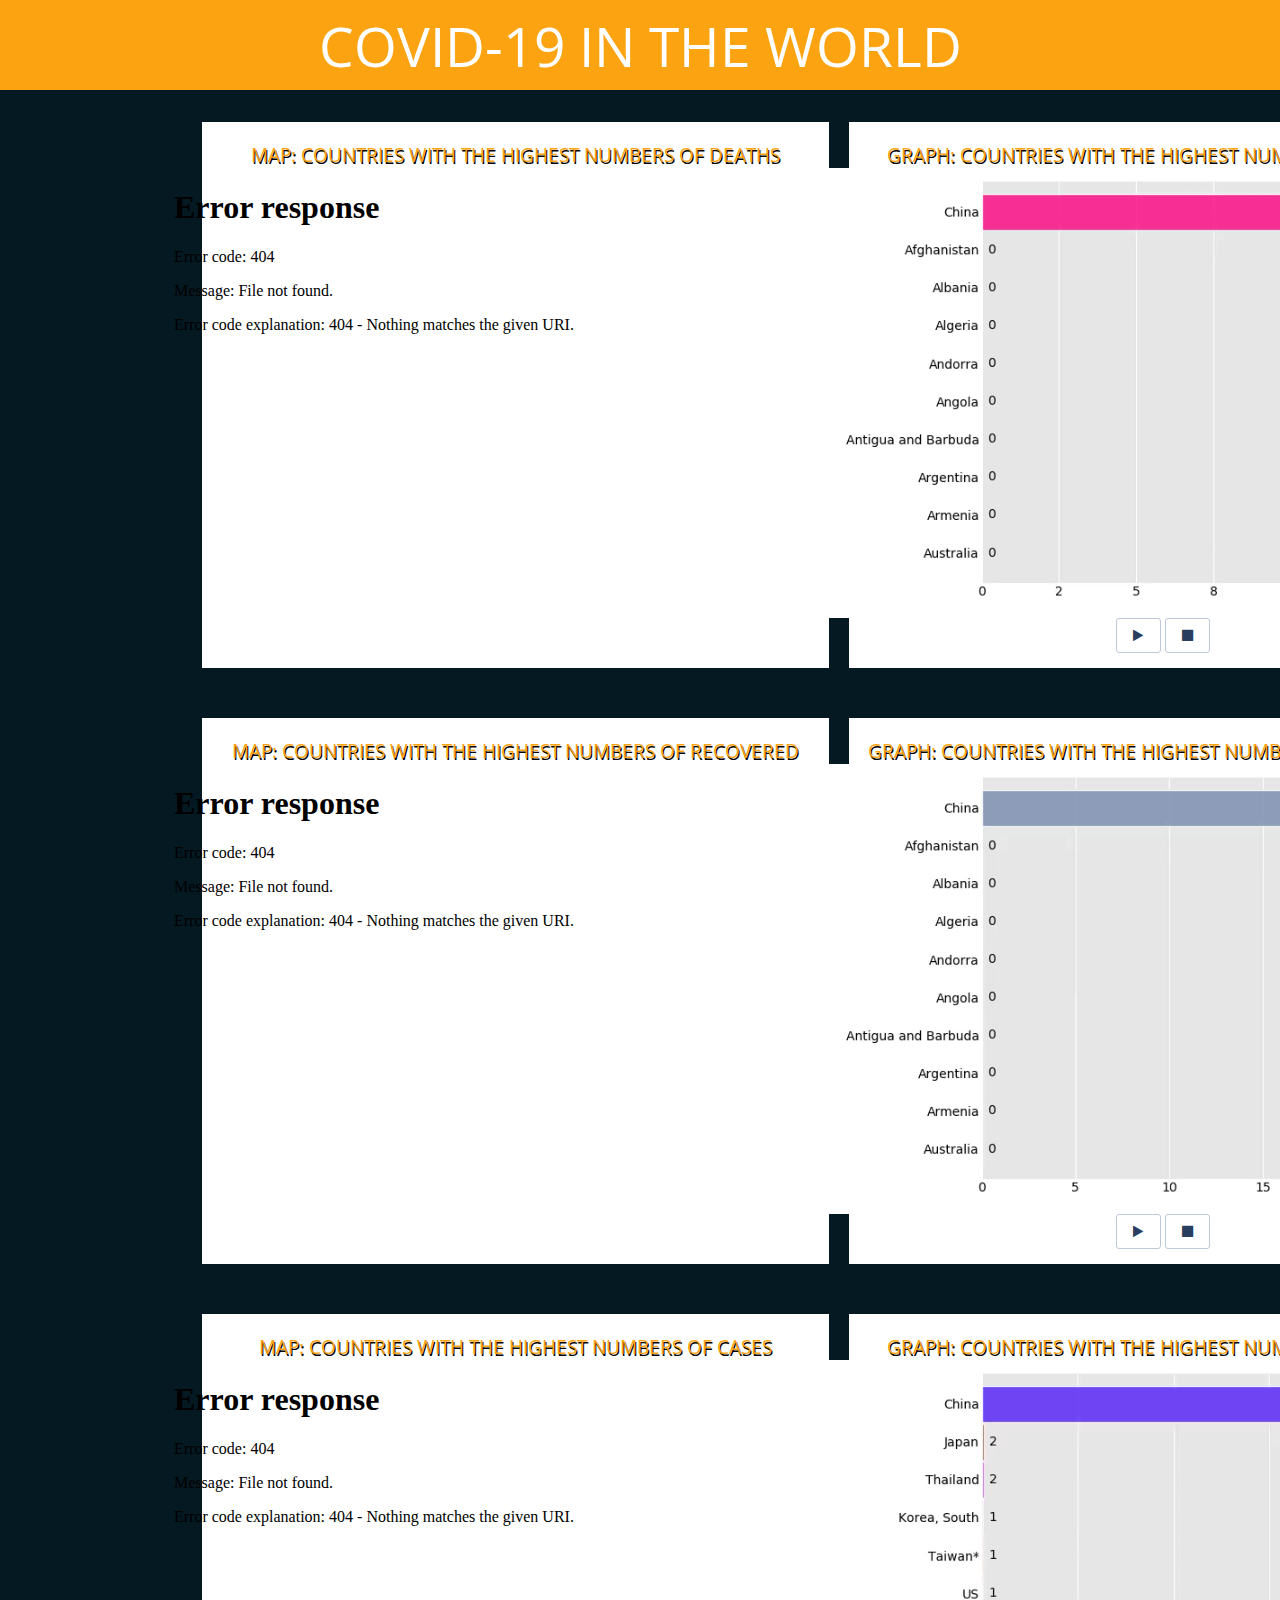
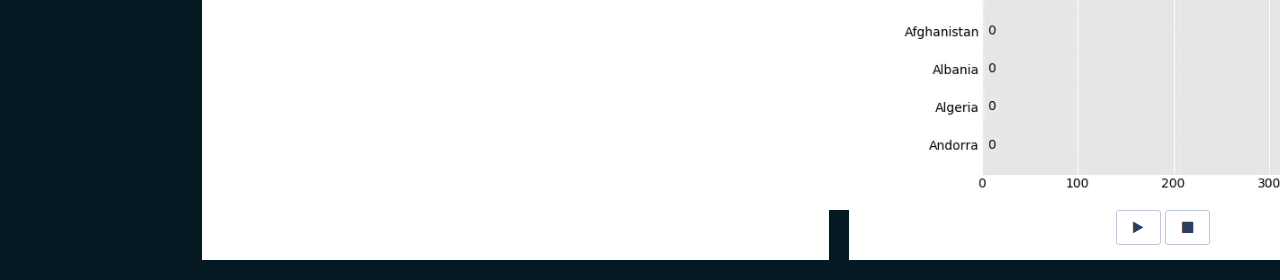
==== index.html @ f662a5f5 "maps" ====
<!DOCTYPE html>
<html lang="en">
<head>
    <meta charset="UTF-8">
    <meta name="viewport" content="width=device-width, initial-scale=1.0">
    <link rel="stylesheet" href="main.css">
    <link rel="stylesheet" href="https://cdnjs.cloudflare.com/ajax/libs/font-awesome/4.7.0/css/font-awesome.min.css">
    <title>Covid-19 in the world</title>
</head>
<body>
    <header>
        <p>COVID-19 IN THE WORLD</p>
    </header>

    <section class="secTwo">
        <div class="subSection">
            <div class="deaths">
                <p>Map: countries with the highest numbers of deaths</p>
                <iframe src="./covidMap/mapDeaths.html"></iframe>
            </div>
            <div class="deaths">
                <p>Graph: countries with the highest numbers of deaths</p>
                <video id="videoA" autoplay>
                    <source src="./covidAnimation/Deaths_video.mp4" type="video/mp4">
                    Your browser does not support the video tag.
                </video>
                <div style="text-align: center;">
                    <button onclick="document.getElementById('videoA').play()"><i class="fa fa-play"></i></button>
                    <button onclick="document.getElementById('videoA').pause()"><i class="fa fa-stop"></i></button>
                </div>
            </div>
        </div>
    </section>
    <section class="secTwo">
        <div class="subSection">
            <div class="deaths">
                <p>map: countries with the highest numbers of recovered</p>
                <iframe src="./covidMap/mapRecovered.html"></iframe>
            </div>
            <div class="deaths">
                <p>graph: countries with the highest numbers of recovered</p>
                <video id="videoB" autoplay>
                    <source src="./covidAnimation/Recovered_video.mp4" type="video/mp4">
                    Your browser does not support the video tag.
                </video>
                <div style="text-align: center;">
                    <button onclick="document.getElementById('videoB').play()"><i class="fa fa-play"></i></button>
                    <button onclick="document.getElementById('videoB').pause()"><i class="fa fa-stop"></i></button>
                </div>
            </div>
        </div>
    </section>
    <section class="secTwo">
        <div class="subSection">
            <div class="deaths">
                <p>map: countries with the highest numbers of cases</p>
                <iframe src="./covidMap/mapConfirmed.html"></iframe>
            </div>
            <div class="deaths">
                <p>graph: countries with the highest numbers of deaths</p>
                <video id="videoC" autoplay>
                    <source src="./covidAnimation/Confirmed_video.mp4" type="video/mp4">
                    Your browser does not support the video tag.
                </video>
                <div style="text-align: center;">
                    <button onclick="document.getElementById('videoC').play()"><i class="fa fa-play"></i></button>
                    <button onclick="document.getElementById('videoC').pause()"><i class="fa fa-stop"></i></button>
                </div>
            </div>
        </div>
    </section>

</body>
</html>
---- main.css ----
@import url('https://fonts.googleapis.com/css2?family=Open+Sans:ital,wght@0,800;1,800&display=swap');

body {
    background-color: #051923;
    margin: 0;
    font-family: 'Open Sans', sans-serif;
  }
header{
    background-color: #fca311;
    height: 10vh;
    width: 100%;
    color: #fff;
    font-size: 55px;
    display: flex;
    align-items: center;
    justify-content: center ;
    margin-bottom: 12px;
}

header p {
    margin: 0;
}

section {
    width: 100%;
    height: 87vh;
    display: flex;
    flex-direction: column;
    justify-content: center;
    align-items: center;
    margin: 0;
}

.deaths{
    width: 70%;
    height: 45%;
    background: #fff;
    margin: 10px;
}

.subSection{
    width: 70%;
    height: 48%;
    margin: 10px;
    display: flex;
    flex-direction: row;
    justify-content: space-around;
    align-items: center;
}

#confirmed{
    width: 50%;
    height: 100%;
    background: #fff;
    margin-right: 10px;

}
#recovered{
    width: 50%;
    height: 100%;
    background: #fff;
    margin-left: 10px;
}

video{
    width: auto;
    height: 450px;
}

button {
    background-color: rgb(255, 255, 255);
    border: 0;
    width: 45px;
    height: 35px;
    color: rgb(42, 63, 95);
    border-radius: 3px;
    margin: 0;
    border: rgb(190, 200, 217) solid 1px;
    margin-bottom: 15px;
    font-size: 13px;
    
}

.deaths p {
    color: #fca311;
    text-transform: uppercase;
    text-shadow: 1px 2px black;
    font-size: 30px;
    margin: 0;
    text-align: center;
}

.subSection p {
    color: #fca311;
    text-transform: uppercase;
    text-shadow: 1px 2px black;
    font-size: 19px;
    margin: 0;
    text-align: center;
}

#recovered{
    display: flex;
    flex-direction: column;
    justify-content: center;
    align-items: center;
}

#confirmed{
    display: flex;
    flex-direction: column;
    justify-content: center;
    align-items: center;
}

.deaths{
    display: flex;
    flex-direction: column;
    justify-content: center;
    align-items: center;
}

.secTwo{
    width: 100%;
    height: 70%;
    display: flex;
    flex-direction: column;
    justify-content: start;
    align-items: center;
    margin-top: 10px;
}

iframe{
    width: 700px;
    height: 500px;
    border: none;
}

.deaths p {
    margin-top: 20px;
}
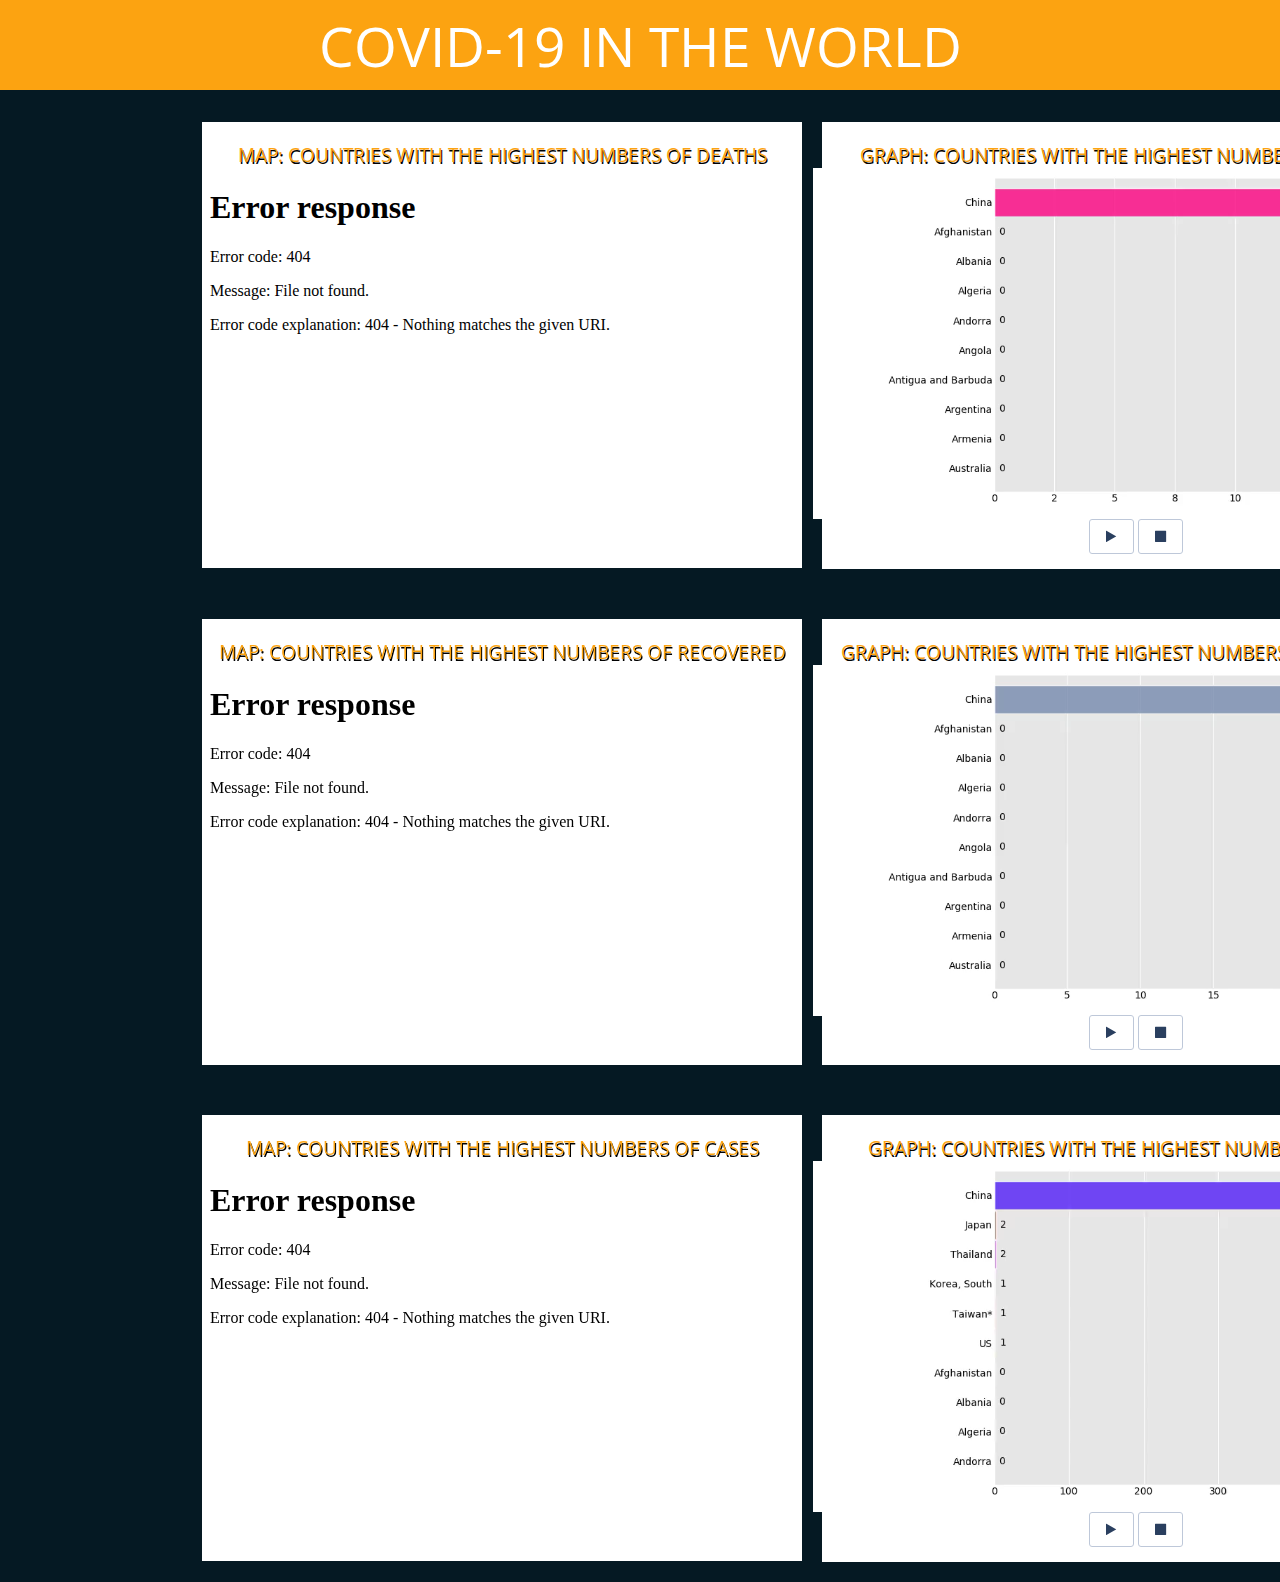
==== commit 0cc570bd: "30.06.20" ====
--- a/index.html
+++ b/index.html
@@ -57,7 +57,7 @@
                 <iframe src="./covidMap/mapConfirmed.html"></iframe>
             </div>
             <div class="deaths">
-                <p>graph: countries with the highest numbers of deaths</p>
+                <p>graph: countries with the highest numbers of cases</p>
                 <video id="videoC" autoplay>
                     <source src="./covidAnimation/Confirmed_video.mp4" type="video/mp4">
                     Your browser does not support the video tag.
--- a/main.css
+++ b/main.css
@@ -139,3 +139,81 @@
 .deaths p {
     margin-top: 20px;
 }
+
+
+
+
+
+@media only screen and (max-width: 1440px) {
+
+    video {
+        width: 645px;
+        height: auto;
+    }
+    iframe {
+        width: 600px;
+        height: 400px;
+        border: none;
+    }
+
+
+}
+@media only screen and (max-width: 1024px) {
+
+    .subSection{
+        flex-direction: column;
+    }
+
+    .deaths{
+        width: 100%;
+    }
+    
+    video {
+        width: 709px;
+        height: auto;
+    }
+    
+    iframe {
+        width: 651px;
+        height: 470px;
+        border: none;
+    }
+
+}
+@media only screen and (max-width: 768px) {
+    .deaths{
+        width: 135%;
+    }
+}
+
+@media only screen and (max-width: 425px) {
+    video{
+        width: 399px;
+    }
+    
+    iframe {
+        width: 415px;
+        height: 340px;
+        border: none;
+    }
+
+    header p {
+        font-size: 30px;
+    }
+}
+
+@media only screen and (max-width: 375px) {
+    video{
+        width: 299px;
+    }
+    
+    iframe {
+        width: 316px;
+        height: 292px;
+        border: none;
+    }
+
+    header p {
+        font-size: 24px;
+    }
+}